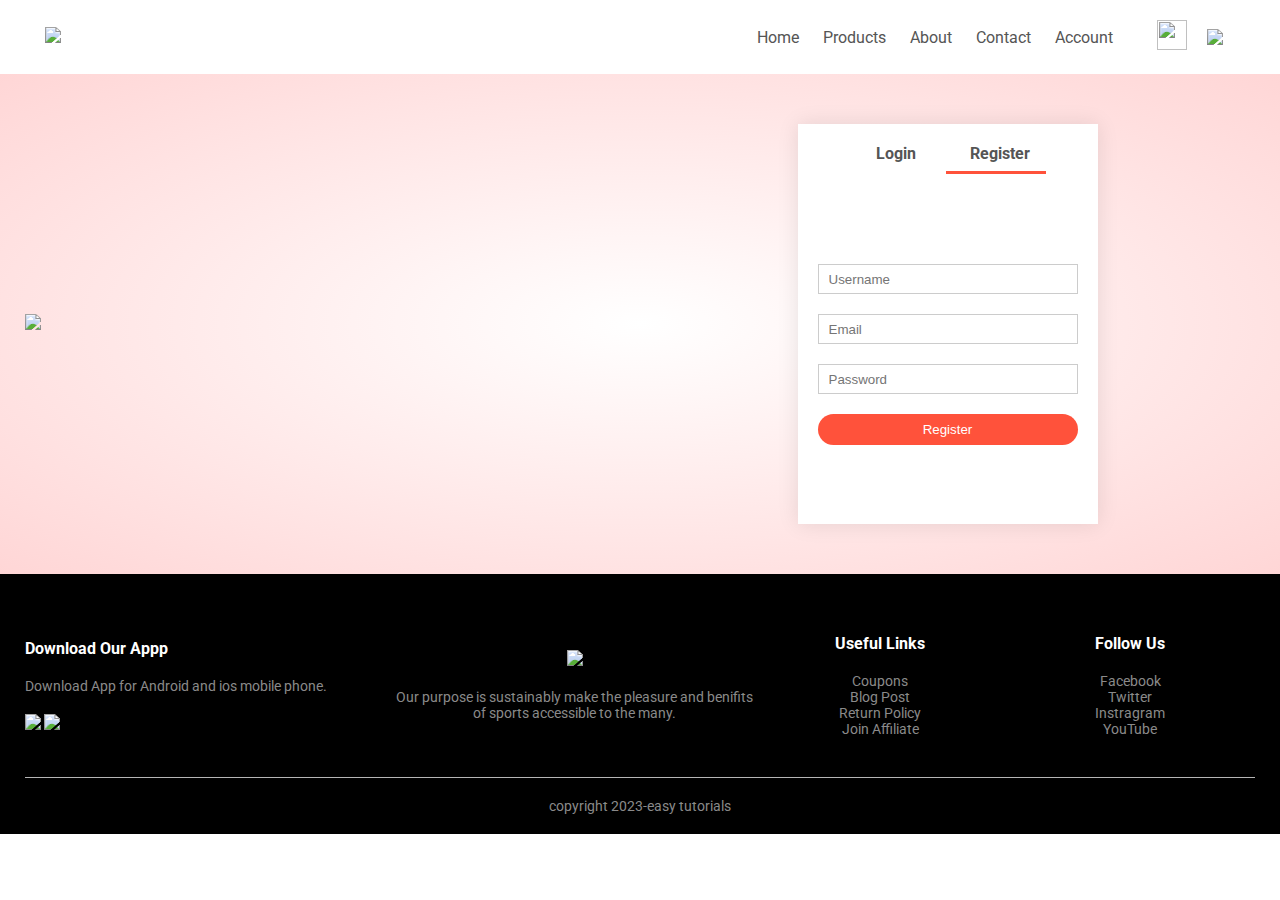
==== account.html @ 74adb565 "Add files via upload" ====
<!DOCTYPE html>
<html lang="en">
<head>


    <meta charset="UTF-8">
    <meta name="viewporrt" content="width=device-width,initial-scale=1.0">
    <title>All products - RedStore</title>
    <link rel="stylesheet" href="style.css">

    <link rel="preconnect" href="https://fonts.googleapis.com"><link rel="preconnect" href="https://fonts.gstatic.com" crossorigin><link href="https://fonts.googleapis.com/css2?family=Roboto:wght@300;400;500;700&display=swap" rel="stylesheet">
    <link rel="stylesheet" href="https://stackpath.bootstrapcdn.com/font-awesome/4.7.0/css/font-awesome.min.css">
</head>
<body>

    <div class="container">
        <div class="navbar">
            <div class="logo">
                <img src="images/logo.png" width="125px">
            </div>
            <nav>
                <ul id="menuItems">
                    <li><a href="index.html">Home</a></li>
                    <li><a href="products.html">Products</a></li>
                    <li><a href="">About</a></li>
                    <li><a href="">Contact</a></li>
                    <li><a href="">Account</a></li>
                    <li><a href="cart.html"></a></li>
                </ul>
            </nav>
            <a href="cart.html"><img src="images/cart.png" width="30px" height="30px"></a>
            <img src="images/menu.png" class="menu-icon"
             onclick="menutoggle()">
        </div>
    </div>
<!---------account-page------->
<div class="account-page">
    <div class="container">
        <div class="row">
            <div class="col-2">
                <img src="images/image1.png" width="100%">
            </div>
            <div class="col-2">
                <div class="form-container">
                    <div class="form-btn">
                        <span onclick="login()">Login</span>
                        <span onclick="register()">Register</span>
                        <hr id="Indicator">
                    </div>
                    <form id="LoginForm">
                        <input type="text" placeholder="Username">
                        <input type="Password" placeholder="Password">
                        <button type="submit" class="btn">Login</button>
                        <a href="">Forgot Password</a>
                    </form>
                    <form id="RegForm">
                        <input type="text" placeholder="Username">
                        <input type="email" placeholder="Email">
                        <input type="password" placeholder="Password">
                        <button type="submit" class="btn">Register</button>
                    </form>
                </div>
            </div>
        </div>
    </div>
</div>
<!--------footer----------->
<div class="footer">
    <div class="container">
        <div class="row">
            <div class="footer-col-1">
                <h3>Download Our Appp</h3>
                <p>Download App for Android and ios mobile phone.</p>
                <div class="app-logo">
                    <img src="images/play-store.png">
                    <img src="images/app-store.png">
                </div>
            </div>
            <div class="footer-col-2">
                <img src="images/logo-white.png">
                <p>Our purpose is sustainably make the pleasure and benifits of sports accessible to the many.</p>
            </div>
            <div class="footer-col-3">
                <h3>Useful Links</h3>
                <ul>
                    <li>Coupons</li>
                    <li>Blog Post</li>
                    <li>Return Policy</li>
                    <li>Join Affiliate</li>
                </ul>
            </div>
            <div class="footer-col-4">
                <h3>Follow Us</h3>
                <ul>
                    <li>Facebook</li>
                    <li>Twitter</li>
                    <li>Instragram</li>
                    <li>YouTube</li>
                </ul>
            </div>
        </div>
        <hr>
        <p class="copyright">copyright 2023-easy tutorials</p>
    </div>
</div>
<!-- js for toggle -->
<script>
    var menuItems=document.getElementById("menuItems");
    menuItems.style.maxHeight="0px";
    function menutoggle(){
        if( menuItems.style.maxHeight=="0px")
        {
            menuItems.style.maxHeight="200px";
        }
        else
        {
            menuItems.style.maxHeight="0px";
        }
    }
</script>
<!-- --------js for toggle Form ----- -->
<script>
    var LoginForm = document.getElementById("LoginForm");
    var RegForm = document.getElementById("RegForm");
    var Indicator = document.getElementById("Indicator");
    function register(){
        RegForm.style.transform = "translateX(0px)";
        LoginForm.style.transform = "translateX(0px)";
        Indicator.style.transform = "translateX(100px)";
    }
    function login(){
        RegForm.style.transform = "translateX(300px)";
        LoginForm.style.transform = "translateX(300px)";
        Indicator.style.transform = "translateX(0px)";
    }
</script>
</body>
</html>
---- style.css ----
*{
    margin: 0;
    padding: 0;
    box-sizing: border-box;
}
body{
    font-family: 'Roboto', sans-serif;
}
.navbar {
    display: flex;
    align-items: center;
    padding: 20px;
}
nav{
    flex: 1;
    text-align: right;
}
nav ul {
    display : inline-block;
    list-style-type: none ;
}
nav ul li{
    display: inline-block;
    margin-right: 20px;
}
a{
    text-decoration: none ;
   color:#555;
}
p{
     color: #555;
}
.container {
    max-width: 1300px;
    margin: auto;
    padding-left: 25px;
    padding-right: 25px;
}
.row {
    display: flex;
    align-items: center;
    flex-wrap: wrap;
    justify-content: space-around;
}
.col-2 {
    flex-basis: 50%;
    min-width: 300px;
}
.col-2 img {
    max-width: 100%;
    padding: 50px 0;
}
.col-2 h1 {
    font-size: 50px;
    line-height: 60px;
    margin: 25px 0;
}
.btn {
    display: inline-block;
    background: #ff523b;
    color: #fff;
    padding: 8px 30px;
    margin: 30px 0;
    border-radius: 30px;
    transition: background 0.5s;
}
.btn:hover {
    background: #563434;

}
.header {
    background: radial-gradient(#fff,#ffd6d6);
}
.header .row {
    margin-top: 70px;
}
.categories {
    margin: 70px 0;

}
.col-3 {
   flex-basis: 30%;
   min-width: 250px;
   margin-bottom: 30px;
}
.col-3 img {
    width: 100%;
}
.small-container {
    max-width: 1080px;
    margin: auto;
    padding-left: 25px;
    padding-right: 25px;
}

.col-4 {
    flex-basis: 25%;
    padding: 10px;
    min-width: 200px;
    margin-bottom: 50px;
    transition: transform 0.5s;
}
.col-4 img {
    width: 100%;
}
.title{
    text-align: center;
    margin: 0 auto 80px;
    position: relative;
    line-height: 60px;
    color: #555;
}
.title::after{
    content: '';
    background: #ff523b;
    width: 80px;
    height: 5px;
    border-radius:5px;
    position:absolute;
    bottom: 0;
    left: 50%;
    transform: translateX(-50%);
    
}
h4{
    color:#555;
    font-weight: normal;
    
}
.col-4 p{
    font-size: 14px;
    
}
.rating .fa{
    color: #ff523b;

}
.col-4:hover{
    transform: translateY(-5px);

}
/*-----------offer------------*/
.offer {
    background: radial-gradient(#fff,#ffd6d6);
    margin-top: 80px;
    padding: 30px 0;
}
.col-2 .offer-img {
    padding: 50px;
}
small {
    color: #555;
}
/*-----------testimonial------------*/

.testimonial {
    padding-top: 100px;
}
.testimonial .col-3 {
      text-align: center;
      padding: 40px 20px;
      box-shadow: 0 0 20px 0px rgba(0,0,0,0.1);
      cursor: pointer;
      transition: transform 0.5s;
}
.testimonial .col-3 img {
    width: 50px;
    margin-top: 20px;
    border-radius: 50%;
}
.testimonial .col-3:hover {
    transform: translateY(-10px);
}
.fa.fa-quote-left {
    font-size: 34px;
    color: #ff523b;
}
.col-3 p {
    font-size: 12px;
    margin: 12px 00;
    color: #777;
}
.testimonial .col-3 h3 {
    font-weight: 600;
    color: #555;
    font-size: 16px;
}
/*-----------brands-------------*/
.brands {
    margin: 100px auto;
}
.col-5 {
    width: 160px;
}
.col-5 img {
    width: 100%;
    cursor: pointer;
    filter: grayscale(100%);
}
.col-5 img:hover {
    filter: grayscale(0%);
}



.footer {
    background: #000;
    color: #8a8a8a;
    font-size: 14px;
    padding: 60px 0 20px;
}

.footer p {
    color: #8a8a8a;
}
.footer h3 {
    color: #fff;
    margin-bottom: 20px;
}
.footer-col-1,.footer-col-2,.footer-col-3,.footer-col-4{
    min-width:250px;
    margin-bottom:20px;
}
.footer-col-1{
    flex-basis:30%;
}
.footer-col-2{
    flex:1;
    text-align:center;
}
.footer-col-2 img{
    width:180px;
    margin-bottom:20px;
}
.footer-col-3,.footer-col-4{
    flex-basis:12%;
    text-align:center;
}
ul{
    list-style-type:none;
}
.app-logo{
    margin-top:20px;
}
.app-logo img{
    width:140px;
}
.footer hr{
    border:none;
    background:#b5b5b5;
    height:1px;
    margin:20px 0;
}
.copyright{
    text-align:center;
}
.menu-icon{
    width: 28px;
    margin-left: 20px;
}
/*-----------media queary for menu-----------*/
@media only screen and (max-width: 800px){
    nav ul{
        position: absolute;
        top: 70px;
        left: 0;
        background: #333;
        width: 100%;
        overflow:hidden;
        transition: max-height 0.5s;
    }
nav ul li{
    display:block;
    margin-right:50px;
    margin-top:10px;
    margin-bottom: 10px;
}
nav ul li a{
    color:#fff;
}
.menu-icon{
    display: block;
    cursor: pointer;
}
}







/*------all products-----*/


.row-2{
    justify-content: space-between;
    margin:100px auto 50px;

}
select{
    border:1px solid #ff523b;
    padding: 5px;


}
select:focus{
outline:none;

}
.page-btn{
    margin: 0 auto 80px;

}
.page-btn span{
    display: inline-block;
    border: 1px solid #ff523b;
    margin-left: 10px ;
    width: 40px;
    height: 40px;
    text-align: center;
    line-height: 40px;
    cursor: pointer;

}
.page-btn span:hover{
    background: #ff523b;
    color: #fff;
}
/*----------Single product details----------*/
.single-product {
    margin-top: 80px;

}
.single-product .col-2 img{
     padding: 0;

}
.single-product .col-2{
    padding: 20px;
}
.single-product h4{
    margin: 20px 0;
    font-size: 22px;
    font-weight: bold;
}
.single-product select{
    display: block;
    padding: 10px;
    margin-top: 20px;
}
.single-product input{
    width: 50px;
    height: 40px;
    padding-left: 10px;
    font-size: 20px;
    margin-right: 10px;
    border: 1px solid #ff523b;
}
input:focus{
    outline: none;
}
.single-product .fa{
    color: #ff523b;
    margin-left: 10px;
}
.small-img-row{
    display: flex;
    justify-content: space-between;
}
.small-img-col{
flex-basis: 24%;
cursor: pointer;
}

/* ----cart items */
.cart-page{
    margin: 80px auto;
}
table{
    width: 100%;
    border-collapse: collapse;
}
.cart-info{
    display: flex;
    flex-wrap: wrap;
}
th{
    text-align: left;
    padding: 5px;
    color: #fff;
    background: #ff523b;
    font-weight: normal;

}
td{
   padding: 10px 5px;
}
td input{
    width: 40px;
    height: 30px;
    padding: 5px;
}
td a{
    color: #ff523b;
    font-size: 12px;
}
td img{
    width: 80px;
    height: 80px;
    margin-right: 10px;
}
.total-price{
    display: flex;
    justify-content: flex-end;
}
.total-price table{
    border-top: 3px solid #ff523b;
    width: 100%;
    max-width: 400px;
}
td:last-child{
text-align: right;
}
th:last-child{
text-align: right;
}
/*-------------account-page-------------*/
.account-page{
    padding: 50px 0;
    background: radial-gradient(#fff,#ffd6d6);
}
.form-container{
    background: #fff;
    width: 300px;
    height: 400px;
    position: relative;
    text-align: center;
    padding: 20px 0;
    margin: auto;
    box-shadow: 0 0 20px 0px rgba(0,0,0,0.1);
    overflow: hidden;
}
.form-container span{
    font-weight: bold;
    padding: 0 10px;
    color: #555;
    cursor: pointer;
    width: 100px;
    display: inline-block;
}
.form-btn{
    display: inline-block;

}
.form-container form{
max-width: 300px;
padding: 0 20px;
position: absolute;
top: 130px;
transition: transform 1s;
}
form input{
    width: 100%;
    height: 30px;
    margin: 10px 0;
    padding: 0 10px;
    border: 1px solid #ccc;
}
form .btn{
    width: 100%;
    border: none;
    cursor: pointer;
    margin: 10px 0;
}
form .btn:focus{
    outline: none;
}
#LoginForm{
    left: -300px;
}
#RegForm{
    left: 0;
}
form a{
    font-size: 12px;
}
#Indicator{
    width: 100px;
    border: none;
    background: #ff523b;
    height: 3px;
    margin-top: 8px;
    transform: translateX(100px);
    transition: transform 1s;
}






/*------------media queary for less then600 screen size----------*/
@media only screen and (max-width: 600px){
    .row{
        text-align: center;
    }
    .col-2, .col-3, .col-4
{
flex-basis: 100%;
}
.single-product .row{
  text-align: left;

}
.single-product .col-2{
 padding: 20px 0;
}
.single-product h1{
    font-size: 26px;
    line-height: 32px;

}
.cart-info p{
    display: none;
}
}
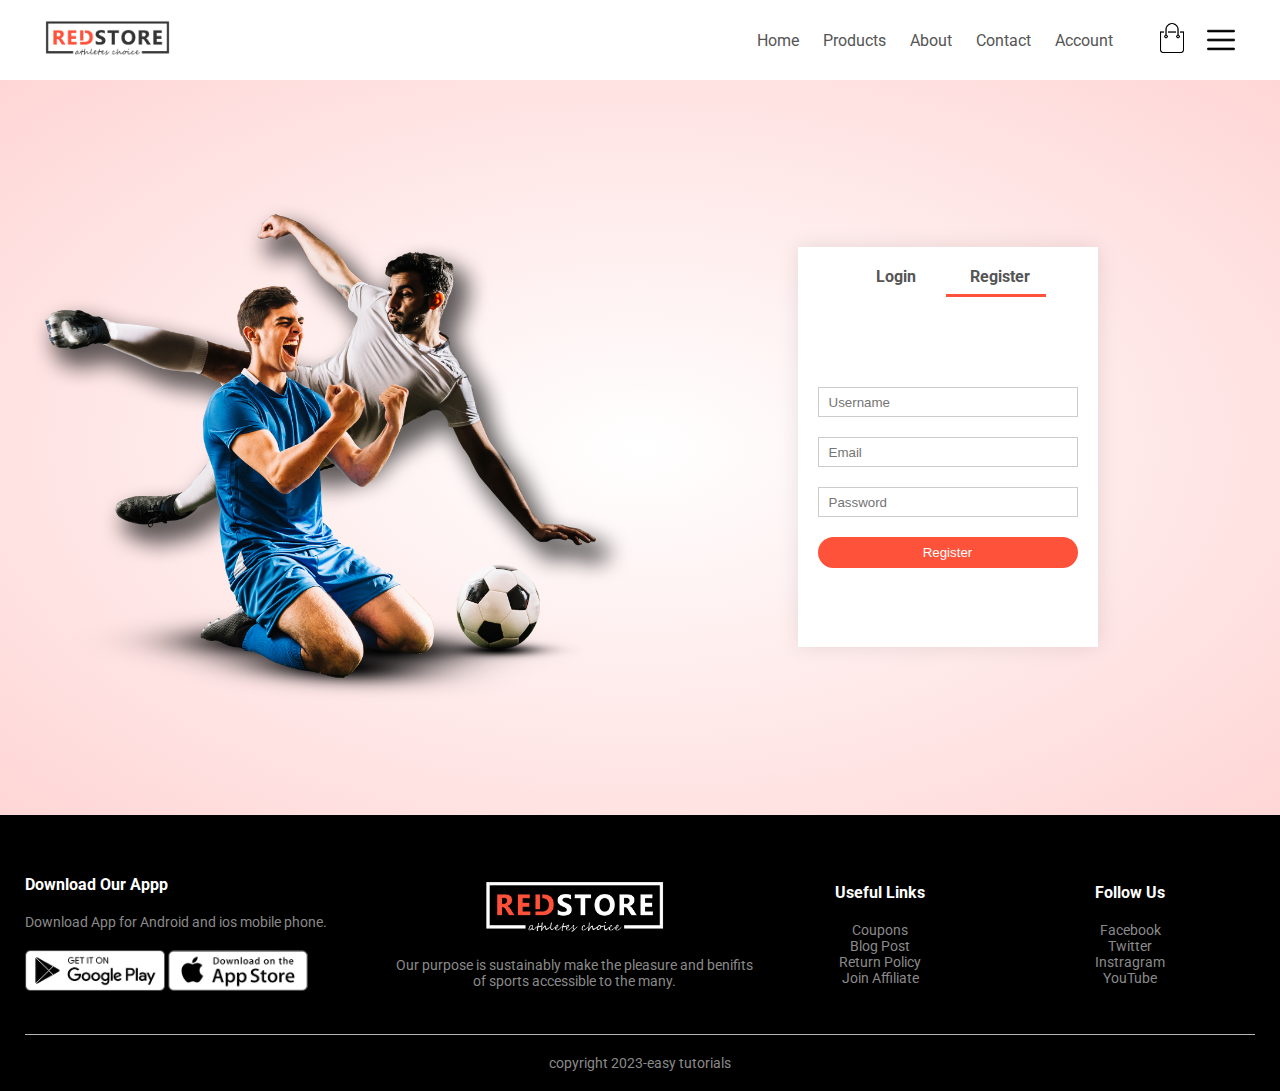
==== commit 32ad596a: "Update account.html" ====
--- a/account.html
+++ b/account.html
@@ -16,7 +16,7 @@
     <div class="container">
         <div class="navbar">
             <div class="logo">
-                <img src="images/logo.png" width="125px">
+                <img src="logo.png" width="125px">
             </div>
             <nav>
                 <ul id="menuItems">
@@ -28,8 +28,8 @@
                     <li><a href="cart.html"></a></li>
                 </ul>
             </nav>
-            <a href="cart.html"><img src="images/cart.png" width="30px" height="30px"></a>
-            <img src="images/menu.png" class="menu-icon"
+            <a href="cart.html"><img src="cart.png" width="30px" height="30px"></a>
+            <img src="menu.png" class="menu-icon"
              onclick="menutoggle()">
         </div>
     </div>
@@ -38,7 +38,7 @@
     <div class="container">
         <div class="row">
             <div class="col-2">
-                <img src="images/image1.png" width="100%">
+                <img src="image1.png" width="100%">
             </div>
             <div class="col-2">
                 <div class="form-container">
@@ -72,12 +72,12 @@
                 <h3>Download Our Appp</h3>
                 <p>Download App for Android and ios mobile phone.</p>
                 <div class="app-logo">
-                    <img src="images/play-store.png">
-                    <img src="images/app-store.png">
+                    <img src="play-store.png">
+                    <img src="app-store.png">
                 </div>
             </div>
             <div class="footer-col-2">
-                <img src="images/logo-white.png">
+                <img src="logo-white.png">
                 <p>Our purpose is sustainably make the pleasure and benifits of sports accessible to the many.</p>
             </div>
             <div class="footer-col-3">
@@ -135,4 +135,4 @@
     }
 </script>
 </body>
-</html>+</html>
